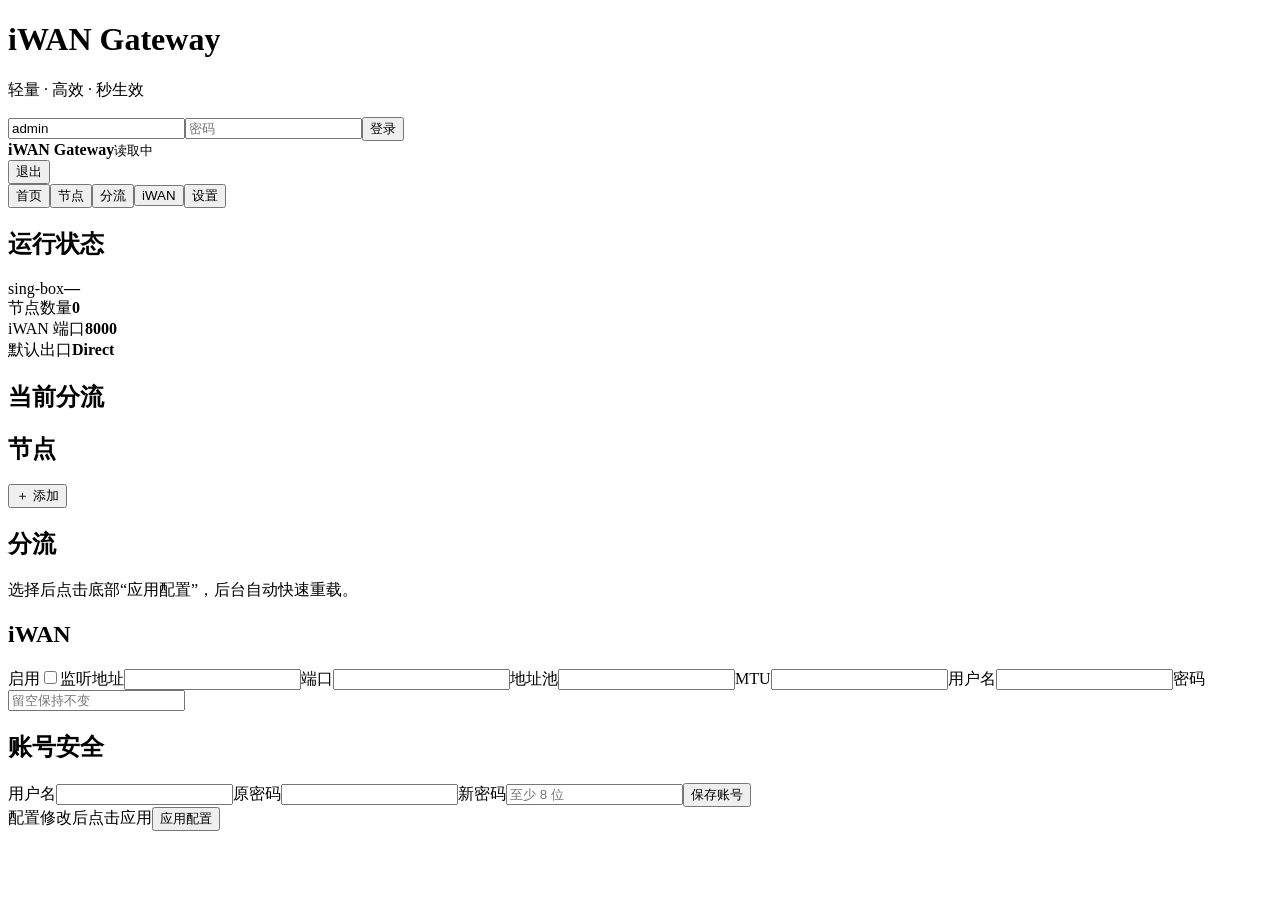
==== app/static/index.html @ a88fea28 "feat: rebuild repository as iWAN Gateway 1.0" ====
<!doctype html><html lang="zh-CN"><head><meta charset="utf-8"><meta name="viewport" content="width=device-width,initial-scale=1,viewport-fit=cover"><title>iWAN Gateway</title><link rel="stylesheet" href="/style.css"></head><body><div id="login" class="center hidden"><form class="card login" onsubmit="login(event)"><h1>iWAN Gateway</h1><p>轻量 · 高效 · 秒生效</p><input id="lu" value="admin" placeholder="用户名" autocomplete="username"><input id="lp" type="password" placeholder="密码" autocomplete="current-password"><button>登录</button><div id="le" class="err"></div></form></div><div id="app" class="hidden"><header><div><b>iWAN Gateway</b><small id="svc">读取中</small></div><button class="ghost" onclick="logout()">退出</button></header><main><nav><button data-p="home" class="active">首页</button><button data-p="nodes">节点</button><button data-p="routing">分流</button><button data-p="iwan">iWAN</button><button data-p="settings">设置</button></nav><section id="home" class="page active"><h2>运行状态</h2><div class="grid"><div class="card"><span>sing-box</span><strong id="hsvc">—</strong></div><div class="card"><span>节点数量</span><strong id="hcount">0</strong></div><div class="card"><span>iWAN 端口</span><strong id="hport">8000</strong></div><div class="card"><span>默认出口</span><strong id="hdefault">Direct</strong></div></div><h2>当前分流</h2><div id="hroute" class="list"></div></section><section id="nodes" class="page"><div class="title"><h2>节点</h2><button onclick="addNode()">＋ 添加</button></div><div id="nodeList"></div></section><section id="routing" class="page"><h2>分流</h2><p class="muted">选择后点击底部“应用配置”，后台自动快速重载。</p><div id="routeList" class="list"></div></section><section id="iwan" class="page"><h2>iWAN</h2><div class="form"><label><span>启用</span><input id="ie" type="checkbox"></label><label><span>监听地址</span><input id="il"></label><label><span>端口</span><input id="ip" type="number"></label><label><span>地址池</span><input id="ipool"></label><label><span>MTU</span><input id="imtu" type="number"></label><label><span>用户名</span><input id="iu"></label><label><span>密码</span><input id="iwp" type="password" placeholder="留空保持不变"></label></div></section><section id="settings" class="page"><h2>账号安全</h2><div class="form"><label><span>用户名</span><input id="su"></label><label><span>原密码</span><input id="so" type="password"></label><label><span>新密码</span><input id="sn" type="password" placeholder="至少 8 位"></label><button onclick="changePassword()">保存账号</button></div></section></main><footer><span id="msg">配置修改后点击应用</span><button id="apply" onclick="applyAll()">应用配置</button></footer></div><script src="/app.js"></script></body></html>
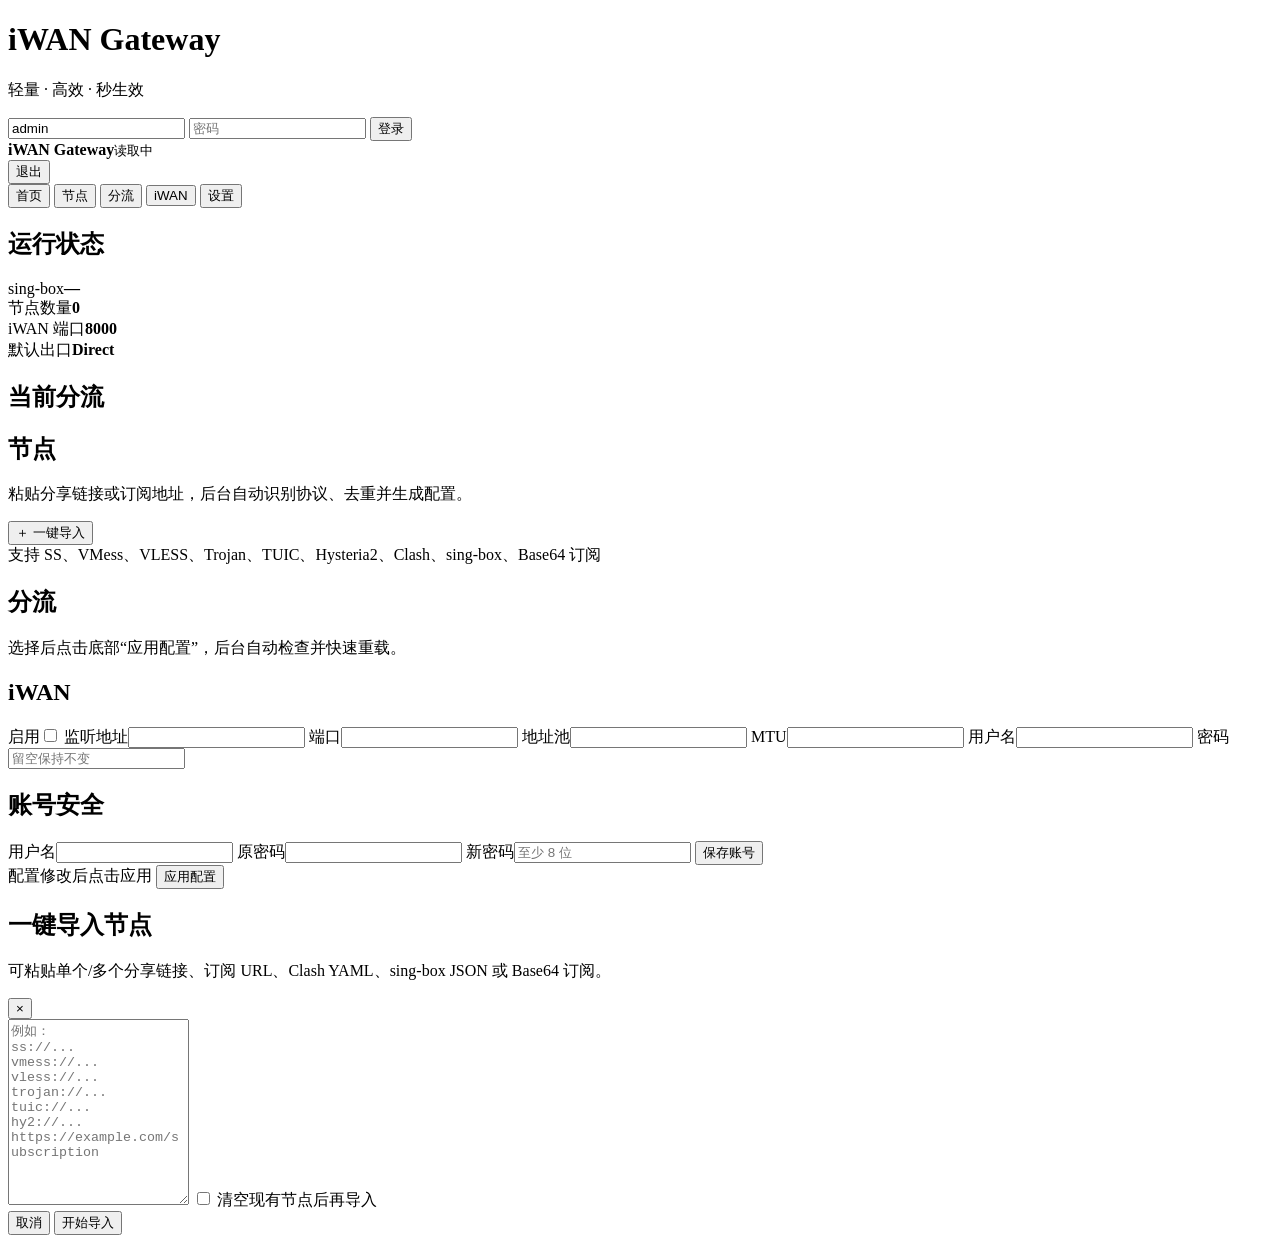
==== commit bfaa6615: "feat: add one-click import interface" ====
--- a/app/static/index.html
+++ b/app/static/index.html
@@ -1 +1,127 @@
-<!doctype html><html lang="zh-CN"><head><meta charset="utf-8"><meta name="viewport" content="width=device-width,initial-scale=1,viewport-fit=cover"><title>iWAN Gateway</title><link rel="stylesheet" href="/style.css"></head><body><div id="login" class="center hidden"><form class="card login" onsubmit="login(event)"><h1>iWAN Gateway</h1><p>轻量 · 高效 · 秒生效</p><input id="lu" value="admin" placeholder="用户名" autocomplete="username"><input id="lp" type="password" placeholder="密码" autocomplete="current-password"><button>登录</button><div id="le" class="err"></div></form></div><div id="app" class="hidden"><header><div><b>iWAN Gateway</b><small id="svc">读取中</small></div><button class="ghost" onclick="logout()">退出</button></header><main><nav><button data-p="home" class="active">首页</button><button data-p="nodes">节点</button><button data-p="routing">分流</button><button data-p="iwan">iWAN</button><button data-p="settings">设置</button></nav><section id="home" class="page active"><h2>运行状态</h2><div class="grid"><div class="card"><span>sing-box</span><strong id="hsvc">—</strong></div><div class="card"><span>节点数量</span><strong id="hcount">0</strong></div><div class="card"><span>iWAN 端口</span><strong id="hport">8000</strong></div><div class="card"><span>默认出口</span><strong id="hdefault">Direct</strong></div></div><h2>当前分流</h2><div id="hroute" class="list"></div></section><section id="nodes" class="page"><div class="title"><h2>节点</h2><button onclick="addNode()">＋ 添加</button></div><div id="nodeList"></div></section><section id="routing" class="page"><h2>分流</h2><p class="muted">选择后点击底部“应用配置”，后台自动快速重载。</p><div id="routeList" class="list"></div></section><section id="iwan" class="page"><h2>iWAN</h2><div class="form"><label><span>启用</span><input id="ie" type="checkbox"></label><label><span>监听地址</span><input id="il"></label><label><span>端口</span><input id="ip" type="number"></label><label><span>地址池</span><input id="ipool"></label><label><span>MTU</span><input id="imtu" type="number"></label><label><span>用户名</span><input id="iu"></label><label><span>密码</span><input id="iwp" type="password" placeholder="留空保持不变"></label></div></section><section id="settings" class="page"><h2>账号安全</h2><div class="form"><label><span>用户名</span><input id="su"></label><label><span>原密码</span><input id="so" type="password"></label><label><span>新密码</span><input id="sn" type="password" placeholder="至少 8 位"></label><button onclick="changePassword()">保存账号</button></div></section></main><footer><span id="msg">配置修改后点击应用</span><button id="apply" onclick="applyAll()">应用配置</button></footer></div><script src="/app.js"></script></body></html>+<!doctype html>
+<html lang="zh-CN">
+<head>
+  <meta charset="utf-8">
+  <meta name="viewport" content="width=device-width,initial-scale=1,viewport-fit=cover">
+  <title>iWAN Gateway</title>
+  <link rel="stylesheet" href="/style.css">
+</head>
+<body>
+  <div id="login" class="center hidden">
+    <form class="card login" onsubmit="login(event)">
+      <h1>iWAN Gateway</h1>
+      <p>轻量 · 高效 · 秒生效</p>
+      <input id="lu" value="admin" placeholder="用户名" autocomplete="username">
+      <input id="lp" type="password" placeholder="密码" autocomplete="current-password">
+      <button>登录</button>
+      <div id="le" class="err"></div>
+    </form>
+  </div>
+
+  <div id="app" class="hidden">
+    <header>
+      <div><b>iWAN Gateway</b><small id="svc">读取中</small></div>
+      <button class="ghost" onclick="logout()">退出</button>
+    </header>
+
+    <main>
+      <nav>
+        <button data-p="home" class="active">首页</button>
+        <button data-p="nodes">节点</button>
+        <button data-p="routing">分流</button>
+        <button data-p="iwan">iWAN</button>
+        <button data-p="settings">设置</button>
+      </nav>
+
+      <section id="home" class="page active">
+        <h2>运行状态</h2>
+        <div class="grid">
+          <div class="card"><span>sing-box</span><strong id="hsvc">—</strong></div>
+          <div class="card"><span>节点数量</span><strong id="hcount">0</strong></div>
+          <div class="card"><span>iWAN 端口</span><strong id="hport">8000</strong></div>
+          <div class="card"><span>默认出口</span><strong id="hdefault">Direct</strong></div>
+        </div>
+        <h2>当前分流</h2>
+        <div id="hroute" class="list"></div>
+      </section>
+
+      <section id="nodes" class="page">
+        <div class="title">
+          <div>
+            <h2>节点</h2>
+            <p class="muted">粘贴分享链接或订阅地址，后台自动识别协议、去重并生成配置。</p>
+          </div>
+          <button onclick="openImport()">＋ 一键导入</button>
+        </div>
+        <div class="support-line">支持 SS、VMess、VLESS、Trojan、TUIC、Hysteria2、Clash、sing-box、Base64 订阅</div>
+        <div id="nodeList" class="node-list"></div>
+      </section>
+
+      <section id="routing" class="page">
+        <h2>分流</h2>
+        <p class="muted">选择后点击底部“应用配置”，后台自动检查并快速重载。</p>
+        <div id="routeList" class="list"></div>
+      </section>
+
+      <section id="iwan" class="page">
+        <h2>iWAN</h2>
+        <div class="form">
+          <label><span>启用</span><input id="ie" type="checkbox"></label>
+          <label><span>监听地址</span><input id="il"></label>
+          <label><span>端口</span><input id="ip" type="number"></label>
+          <label><span>地址池</span><input id="ipool"></label>
+          <label><span>MTU</span><input id="imtu" type="number"></label>
+          <label><span>用户名</span><input id="iu"></label>
+          <label><span>密码</span><input id="iwp" type="password" placeholder="留空保持不变"></label>
+        </div>
+      </section>
+
+      <section id="settings" class="page">
+        <h2>账号安全</h2>
+        <div class="form">
+          <label><span>用户名</span><input id="su"></label>
+          <label><span>原密码</span><input id="so" type="password"></label>
+          <label><span>新密码</span><input id="sn" type="password" placeholder="至少 8 位"></label>
+          <button onclick="changePassword()">保存账号</button>
+        </div>
+      </section>
+    </main>
+
+    <footer>
+      <span id="msg">配置修改后点击应用</span>
+      <button id="apply" onclick="applyAll()">应用配置</button>
+    </footer>
+  </div>
+
+  <div id="importModal" class="modal hidden" onclick="modalBackdrop(event)">
+    <div class="modal-card card">
+      <div class="modal-head">
+        <div>
+          <h2>一键导入节点</h2>
+          <p class="muted">可粘贴单个/多个分享链接、订阅 URL、Clash YAML、sing-box JSON 或 Base64 订阅。</p>
+        </div>
+        <button class="icon ghost" onclick="closeImport()" aria-label="关闭">×</button>
+      </div>
+      <textarea id="importText" rows="12" placeholder="例如：
+ss://...
+vmess://...
+vless://...
+trojan://...
+tuic://...
+hy2://...
+https://example.com/subscription"></textarea>
+      <label class="check-row">
+        <input id="replaceNodes" type="checkbox">
+        <span>清空现有节点后再导入</span>
+      </label>
+      <div id="importError" class="err"></div>
+      <div class="modal-actions">
+        <button class="ghost" onclick="closeImport()">取消</button>
+        <button id="importButton" onclick="importNodes()">开始导入</button>
+      </div>
+    </div>
+  </div>
+
+  <script src="/app.js"></script>
+</body>
+</html>
